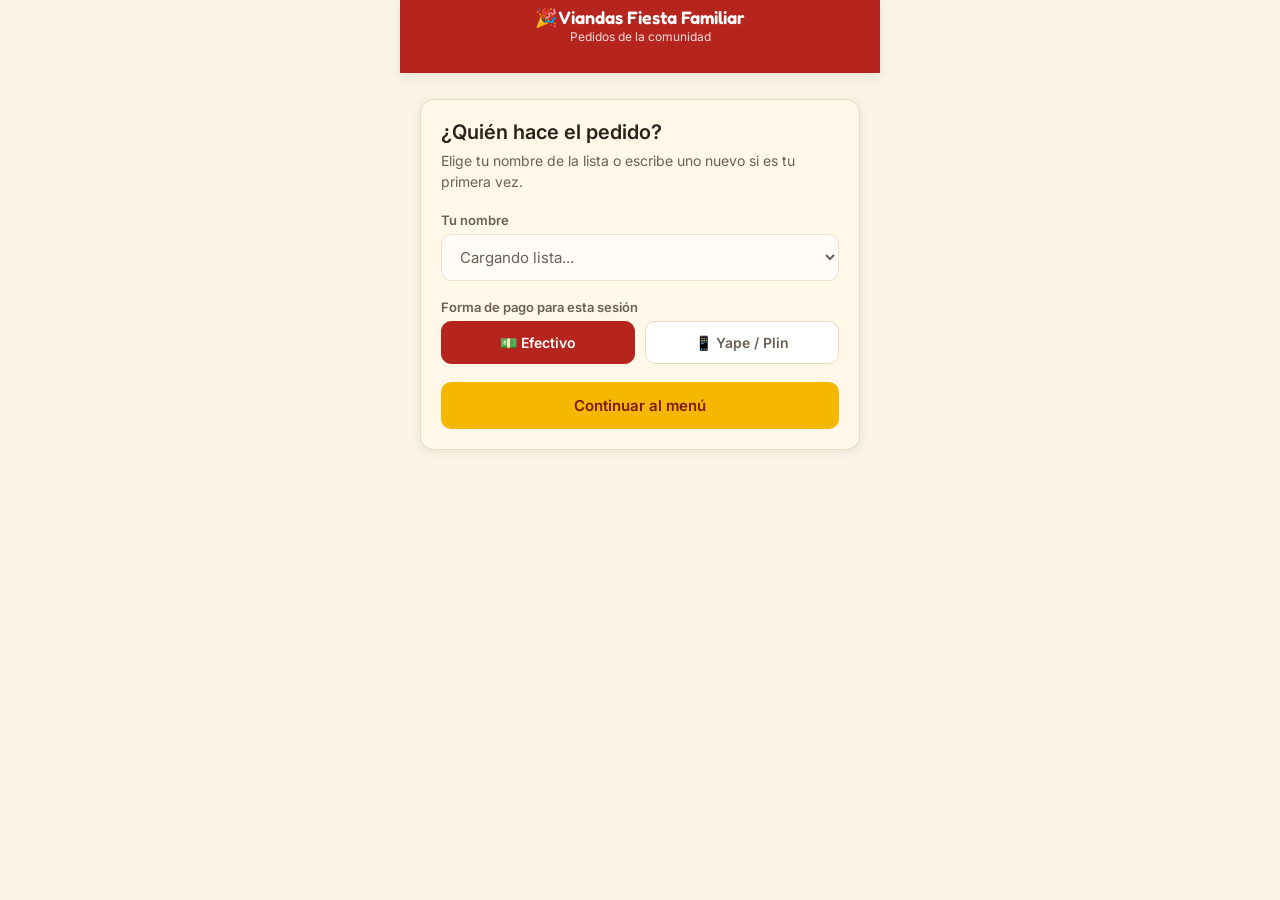
==== index.html @ 32287115 "Initial project import" ====
<!DOCTYPE html>
<html lang="es">
<head>
<meta charset="UTF-8">
<meta name="viewport" content="width=device-width, initial-scale=1.0">
<meta name="theme-color" content="#B5241D">
<meta name="apple-mobile-web-app-capable" content="yes">
<meta name="apple-mobile-web-app-status-bar-style" content="default">
<meta name="apple-mobile-web-app-title" content="Viandas">
<link rel="manifest" href="manifest.webmanifest">
<link rel="apple-touch-icon" href="apple-touch-icon.png">
<title>Bienvenida · Viandas Fiesta Familiar</title>
<link rel="preconnect" href="https://fonts.googleapis.com">
<link href="https://fonts.googleapis.com/css2?family=Fredoka:wght@500;600&family=Inter:wght@400;500;600;700&display=swap" rel="stylesheet">
<link rel="stylesheet" href="styles.css">
</head>
<body>
  <div class="app">
    <div class="header" style="justify-content:center; padding-bottom:30px;">
      <div class="marca" style="text-align:center;">
        🎉 Viandas Fiesta Familiar
        <small>Pedidos de la comunidad</small>
      </div>
    </div>

    <div class="contenido">
      <div class="tarjeta">
        <div class="titulo-seccion">¿Quién hace el pedido?</div>
        <div class="subtitulo">Elige tu nombre de la lista o escribe uno nuevo si es tu primera vez.</div>

        <div id="avisoArea"></div>

        <div class="campo">
          <label for="nombreSelect">Tu nombre</label>
          <select id="nombreSelect">
            <option value="">Cargando lista...</option>
          </select>
        </div>

        <div class="campo" id="campoNuevoNombre" style="display:none;">
          <label for="nombreNuevo">Escribe tu nombre</label>
          <input type="text" id="nombreNuevo" placeholder="Ej: María Torres">
        </div>

        <div class="campo">
          <label>Forma de pago para esta sesión</label>
          <div class="opciones-pago">
            <div class="opcion-pago activa" id="opcionEfectivo" data-valor="efectivo">💵 Efectivo</div>
            <div class="opcion-pago yape" id="opcionYape" data-valor="yape">📱 Yape / Plin</div>
          </div>
        </div>

        <button class="btn btn-primario" id="btnContinuar">Continuar al menú</button>
      </div>
    </div>
  </div>

  <script src="app-common.js"></script>
  <script>
    const OTRO_VALOR = '__otro__';
    const select = document.getElementById('nombreSelect');
    const campoNuevo = document.getElementById('campoNuevoNombre');
    const inputNuevo = document.getElementById('nombreNuevo');
    const avisoArea = document.getElementById('avisoArea');
    const btnContinuar = document.getElementById('btnContinuar');

    let pagoElegido = Sesion.getPago();

    function marcarPago(valor) {
      pagoElegido = valor;
      document.getElementById('opcionEfectivo').classList.toggle('activa', valor === 'efectivo');
      document.getElementById('opcionYape').classList.toggle('activa', valor === 'yape');
    }
    document.getElementById('opcionEfectivo').onclick = () => marcarPago('efectivo');
    document.getElementById('opcionYape').onclick = () => marcarPago('yape');
    marcarPago(pagoElegido);

    function mostrarAviso(texto, tipo) {
      avisoArea.innerHTML = `<div class="aviso aviso-${tipo}">${texto}</div>`;
    }

    function renderUsuarios(datos, nombreGuardado, ultimoNombre) {
      const usuariosBase = (datos.usuarios || [])
        .map(nombre => String(nombre || '').trim())
        .filter(Boolean);

      const usuariosUnicos = [];
      const vistos = new Set();
      usuariosBase.forEach(nombre => {
        const clave = nombre.toLowerCase();
        if (!vistos.has(clave)) {
          vistos.add(clave);
          usuariosUnicos.push(nombre);
        }
      });

      const nombrePrioritario = ultimoNombre && usuariosUnicos.some(n => n.toLowerCase() === ultimoNombre.toLowerCase())
        ? ultimoNombre
        : nombreGuardado && usuariosUnicos.some(n => n.toLowerCase() === nombreGuardado.toLowerCase())
          ? nombreGuardado
          : null;

      const usuariosOrdenados = nombrePrioritario
        ? [nombrePrioritario, ...usuariosUnicos.filter(n => n.toLowerCase() !== nombrePrioritario.toLowerCase())]
        : usuariosUnicos;

      select.innerHTML = '';
      select.disabled = false;
      usuariosOrdenados.forEach(nombre => select.appendChild(new Option(nombre, nombre)));
      select.appendChild(new Option('➕ Soy nuevo / otro nombre', OTRO_VALOR));

      if (nombrePrioritario) {
        select.value = nombrePrioritario;
      } else if (nombreGuardado) {
        select.value = OTRO_VALOR;
        campoNuevo.style.display = 'block';
        inputNuevo.value = nombreGuardado;
      } else if (usuariosOrdenados.length === 0) {
        select.value = OTRO_VALOR;
        campoNuevo.style.display = 'block';
      } else {
        select.value = usuariosOrdenados[0];
      }
    }

    async function cargarNombres() {
      const nombreGuardado = Sesion.getNombre();
      const ultimoNombre = Sesion.getUltimoNombre();

      select.innerHTML = '';
      select.disabled = true;
      select.appendChild(new Option('Cargando lista...', ''));
      campoNuevo.style.display = 'none';

      try {
        const datos = await apiGet('usuarios', {}, 3, null, 0);
        renderUsuarios(datos, nombreGuardado, ultimoNombre);
      } catch (err) {
        select.innerHTML = '';
        select.disabled = false;
        const optOtro = document.createElement('option');
        optOtro.value = OTRO_VALOR;
        optOtro.textContent = '➕ Escribir mi nombre';
        select.appendChild(optOtro);
        select.value = OTRO_VALOR;
        campoNuevo.style.display = 'block';
        mostrarAviso('No se pudo cargar la lista de nombres: ' + err.message + '. Puedes escribir el tuyo igual.', 'error');
      }
    }

    select.addEventListener('change', () => {
      campoNuevo.style.display = select.value === OTRO_VALOR ? 'block' : 'none';
    });

    btnContinuar.addEventListener('click', async () => {
      let nombreFinal = select.value === OTRO_VALOR ? inputNuevo.value.trim() : select.value;

      if (!nombreFinal) {
        mostrarAviso('Escribe o elige un nombre para continuar.', 'error');
        return;
      }

      btnContinuar.disabled = true;
      btnContinuar.textContent = 'Guardando...';

      try {
        if (select.value === OTRO_VALOR) {
          const respuesta = await apiPost('usuario', { modo: 'crear', nombre: nombreFinal });
          if (respuesta && respuesta.ok === false) {
            throw new Error(respuesta.error || 'No se pudo guardar');
          }
        }
        Sesion.setNombre(nombreFinal);
        Sesion.setPago(pagoElegido);
        window.location.href = 'menu.html';
      } catch (err) {
        const mensaje = err && err.message ? err.message : 'Error desconocido';
        mostrarAviso('No se pudo guardar tu nombre: ' + mensaje + '. Intenta nuevamente.', 'error');
        btnContinuar.disabled = false;
        btnContinuar.textContent = 'Continuar al menú';
      }
    });

    cargarNombres();
  </script>
</body>
</html>
---- styles.css ----
/* ===== Viandas Fiesta Familiar — estilos compartidos ===== */

:root {
  --rojo: #B5241D;
  --rojo-oscuro: #7E1913;
  --dorado: #F5B700;
  --dorado-oscuro: #C99400;
  --crema: #FFF7E8;
  --carbon: #2B211C;
  --carbon-suave: #6B5F55;
  --verde: #2F9E44;
  --morado: #6D2E9E;
  --borde: #EAD9BE;
  --sombra: 0 2px 10px rgba(43, 33, 28, 0.08);
}

* { margin: 0; padding: 0; box-sizing: border-box; }

body {
  font-family: 'Inter', -apple-system, sans-serif;
  background-color: #FBF4E6;
  color: var(--carbon);
  min-height: 100vh;
}

h1, h2, h3, .marca {
  font-family: 'Fredoka', sans-serif;
}

.app {
  max-width: 480px;
  margin: 0 auto;
  min-height: 100vh;
  background: #FBF4E6;
  display: flex;
  flex-direction: column;
  position: relative;
}

/* ---------- Header con borde festoneado ---------- */
.header {
  background: var(--rojo);
  color: white;
  padding: 8px 12px;
  position: sticky;
  top: 0;
  z-index: 15;
  display: flex;
  align-items: center;
  justify-content: space-between;
  gap: 8px;
  box-shadow: 0 4px 10px rgba(0,0,0,0.08);
}

.header .marca {
  font-size: 18px;
  font-weight: 600;
  line-height: 1.1;
  flex: 1;
  min-width: 0;
}

.header .marca small {
  display: block;
  font-family: 'Inter', sans-serif;
  font-size: 12px;
  font-weight: 400;
  opacity: 0.85;
  margin-top: 2px;
}

.aviso-stock {
  position: fixed;
  top: 64px;
  left: 50%;
  z-index: 30;
  width: min(calc(100% - 32px), 448px);
  padding: 12px 16px;
  border: 1px solid #E4B94D;
  border-radius: 10px;
  background: #FFF3D6;
  color: #6F5000;
  box-shadow: 0 4px 14px rgba(43, 33, 28, 0.16);
  font-size: 13px;
  line-height: 1.35;
  opacity: 0;
  pointer-events: none;
  transform: translate(-50%, -8px);
  transition: opacity .2s ease, transform .2s ease;
}

.aviso-stock.visible {
  opacity: 1;
  transform: translate(-50%, 0);
}

.menu-toggle {
  background: rgba(255,255,255,0.15);
  border: none;
  color: white;
  width: 38px;
  height: 38px;
  border-radius: 10px;
  font-size: 18px;
  cursor: pointer;
  display: flex;
  align-items: center;
  justify-content: center;
  flex-shrink: 0;
}

.orden-toggle {
  background: rgba(255,255,255,0.15);
  border: none;
  color: white;
  min-width: 38px;
  height: 38px;
  padding: 0 8px;
  border-radius: 10px;
  font-size: 12px;
  font-weight: 700;
  cursor: pointer;
  display: flex;
  align-items: center;
  justify-content: center;
  flex-shrink: 0;
}

.header-usuario {
  display: flex;
  align-items: center;
  gap: 8px;
  background: rgba(255,255,255,0.08);
  border: 1px solid rgba(255,255,255,0.18);
  border-radius: 12px;
  padding: 4px 8px;
  min-width: 0;
  max-width: 58%;
}

.menu-toggle:hover { background: rgba(255,255,255,0.25); }
.orden-toggle:hover { background: rgba(255,255,255,0.25); }

.back-link {
  color: white;
  text-decoration: none;
  font-size: 13px;
  font-weight: 600;
  display: flex;
  align-items: center;
  justify-content: center;
  gap: 7px;
  flex-shrink: 0;
  min-height: 38px;
  padding: 0 12px;
  border: 1px solid rgba(255,255,255,0.35);
  border-radius: 10px;
  background: rgba(255,255,255,0.12);
  transition: background .15s ease, border-color .15s ease, transform .15s ease;
}

.back-link span { font-size: 18px; line-height: 1; }
.back-link:hover { background: rgba(255,255,255,0.24); border-color: rgba(255,255,255,0.65); }
.back-link:active { transform: translateY(1px); }

/* ---------- Contenido ---------- */
.contenido {
  flex: 1;
  padding: 26px 20px 40px;
}

.contenido.sin-scroll-top { padding-top: 20px; }

.btn-actualizar-stock {
  width: auto;
  flex: 0 0 auto;
  padding: 6px 8px;
  border: 1px solid rgba(255,255,255,0.28);
  border-radius: 8px;
  background: rgba(255,255,255,0.08);
  color: white;
  font-size: 12px;
}

.btn-actualizar-stock:hover:not(:disabled) { background: rgba(255,255,255,0.16); }
.btn-actualizar-stock:disabled { opacity: 0.65; cursor: wait; }
.stock-flecha { color: var(--verde); font-size: 17px; font-weight: 700; vertical-align: -1px; }

.barra-inferior .btn-actualizar-stock {
  width: auto;
  min-width: 0;
  display: inline-flex;
  align-items: center;
  justify-content: center;
  white-space: nowrap;
}

.tarjeta {
  background: var(--crema);
  border: 1px solid var(--borde);
  border-radius: 14px;
  padding: 20px;
  box-shadow: var(--sombra);
}

.titulo-seccion {
  font-size: 20px;
  font-weight: 600;
  margin-bottom: 6px;
}

.subtitulo {
  font-size: 14px;
  color: var(--carbon-suave);
  margin-bottom: 20px;
  line-height: 1.5;
}

/* ---------- Formularios ---------- */
label {
  display: block;
  font-size: 13px;
  font-weight: 600;
  color: var(--carbon-suave);
  margin-bottom: 6px;
}

.campo { margin-bottom: 18px; }

select, input[type="text"] {
  width: 100%;
  padding: 12px 14px;
  border: 1.5px solid var(--borde);
  border-radius: 10px;
  font-size: 15px;
  font-family: inherit;
  background: white;
  color: var(--carbon);
}

select:focus, input[type="text"]:focus {
  outline: none;
  border-color: var(--rojo);
}

.opciones-pago {
  display: flex;
  gap: 10px;
}

.opcion-pago {
  flex: 1;
  border: 1.5px solid var(--borde);
  border-radius: 10px;
  padding: 12px 10px;
  text-align: center;
  cursor: pointer;
  background: white;
  font-size: 14px;
  font-weight: 600;
  color: var(--carbon-suave);
  transition: border-color .15s, background .15s, color .15s;
}

.opcion-pago.activa {
  border-color: var(--rojo);
  background: var(--rojo);
  color: white;
}

.opcion-pago.activa.yape {
  border-color: var(--morado);
  background: var(--morado);
}

/* ---------- Botones ---------- */
.btn {
  display: block;
  width: 100%;
  padding: 14px;
  border: none;
  border-radius: 10px;
  font-size: 15px;
  font-weight: 600;
  font-family: inherit;
  cursor: pointer;
  text-align: center;
  text-decoration: none;
}

.btn-primario { background: var(--dorado); color: var(--rojo-oscuro); }
.btn-primario:hover:not(:disabled) { background: var(--dorado-oscuro); }
.btn-primario:disabled { opacity: 0.45; cursor: not-allowed; }

.btn-secundario {
  background: transparent;
  color: var(--rojo);
  border: 1.5px solid var(--rojo);
}
.btn-secundario:hover { background: rgba(181,36,29,0.06); }

.btn-fantasma {
  background: transparent;
  color: var(--carbon-suave);
  font-size: 13px;
  font-weight: 500;
  padding: 8px;
}

.fila-botones { display: flex; gap: 10px; }
.fila-botones .btn { flex: 1; }

/* ---------- Aviso / estado ---------- */
.aviso {
  padding: 12px 14px;
  border-radius: 10px;
  font-size: 13.5px;
  margin-bottom: 16px;
  line-height: 1.5;
}
.aviso-error { background: #FBE7E5; color: var(--rojo-oscuro); }
.aviso-exito { background: #E6F6E9; color: var(--verde); }
.aviso-info { background: #FFF3D6; color: #8A6300; }

/* ---------- Cajón de navegación (drawer) ---------- */
.drawer-overlay {
  position: fixed; inset: 0;
  background: rgba(43,33,28,0.45);
  opacity: 0; pointer-events: none;
  transition: opacity .2s;
  z-index: 20;
}
.drawer-overlay.open { opacity: 1; pointer-events: auto; }

.drawer {
  position: fixed;
  top: 0; left: -280px;
  width: 260px; height: 100%;
  background: white;
  z-index: 21;
  transition: left .25s ease;
  display: flex;
  flex-direction: column;
  box-shadow: 4px 0 16px rgba(0,0,0,0.15);
}
.drawer.open { left: 0; }

.drawer-perfil {
  background: var(--rojo);
  color: white;
  padding: 24px 20px;
  display: flex;
  align-items: center;
  gap: 12px;
}

.drawer-avatar {
  width: 44px; height: 44px;
  border-radius: 50%;
  background: var(--dorado);
  color: var(--rojo-oscuro);
  display: flex; align-items: center; justify-content: center;
  font-weight: 700; font-size: 18px;
  flex-shrink: 0;
}

.drawer-nombre { font-weight: 600; font-size: 15px; }
.drawer-pago {
  margin-top: 3px;
  font-size: 11.5px;
  font-weight: 600;
  opacity: 0.95;
  letter-spacing: 0.2px;
}
.drawer-etiqueta { font-size: 12px; opacity: 0.85; }

.drawer-nav { padding: 10px 0; flex: 1; }

.usuario-menu-avatar {
  width: 30px;
  height: 30px;
  border-radius: 50%;
  background: var(--dorado);
  color: var(--rojo-oscuro);
  display: flex;
  align-items: center;
  justify-content: center;
  font-weight: 700;
  font-size: 14px;
  flex-shrink: 0;
}

.usuario-menu-texto {
  min-width: 0;
  display: flex;
  flex-direction: column;
  gap: 1px;
}

.usuario-menu-nombre {
  font-size: 13px;
  font-weight: 700;
  color: white;
  line-height: 1.2;
  white-space: nowrap;
  overflow: hidden;
  text-overflow: ellipsis;
}

.usuario-menu-pago {
  font-size: 10.5px;
  color: #ffe8b2;
  font-weight: 600;
  white-space: nowrap;
  overflow: hidden;
  text-overflow: ellipsis;
}

.drawer-nav a {
  display: flex;
  align-items: center;
  gap: 12px;
  padding: 13px 20px;
  color: var(--carbon);
  text-decoration: none;
  font-size: 14.5px;
  font-weight: 500;
}
.drawer-nav a:hover { background: #FBF4E6; }
.drawer-nav a.activo { color: var(--rojo); font-weight: 600; }
.drawer-nav a.deshabilitado { color: #C4B9AC; }

.drawer-pie {
  padding: 16px 20px 22px;
  border-top: 1px solid #EEE;
}

/* ---------- Lista de productos (menú) ---------- */
.categoria { margin-bottom: 22px; }

.categoria-titulo {
  font-size: 15.5px;
  font-weight: 600;
  color: var(--carbon);
  margin-bottom: 10px;
  padding-bottom: 6px;
  border-bottom: 2px solid var(--dorado);
}

.item-menu {
  border-radius: 10px;
  padding: 10px 12px;
  margin-bottom: 8px;
  display: flex;
  justify-content: space-between;
  align-items: center;
  border: 1px solid var(--borde);
  background: white;
}

.item-info {
  display: flex;
  flex-direction: column;
  min-width: 0;
  flex: 1;
}

.item-nombre-row {
  display: flex;
  align-items: center;
  gap: 8px;
  flex-wrap: wrap;
}

.item-nombre {
  font-size: 14.5px;
  font-weight: 600;
  color: var(--carbon);
}

.item-stock {
  display: inline-flex;
  align-items: center;
  padding: 4px 8px;
  border-radius: 999px;
  font-size: 10px;
  font-weight: 700;
  letter-spacing: 0.02em;
  border: 1px solid transparent;
}

.item-stock.alto {
  background: #EAF8EE;
  color: #1C7C42;
  border-color: #BFE7CD;
}

.item-stock.medio {
  background: #FFF2D9;
  color: #A76500;
  border-color: #F3D59A;
}

.item-stock.bajo {
  background: #FCE3E1;
  color: #A92A22;
  border-color: #F2B3AE;
}

.item-precio { font-size: 14px; color: var(--rojo); font-weight: 700; margin-top: 2px; }

.controles-cantidad { display: flex; align-items: center; gap: 8px; }

.btn-circular {
  width: 30px; height: 30px;
  border: 1.5px solid var(--rojo);
  border-radius: 50%;
  background: var(--dorado);
  color: var(--rojo-oscuro);
  font-size: 16px;
  cursor: pointer;
  display: flex; align-items: center; justify-content: center;
}
.btn-circular:hover:not(:disabled) { background: var(--rojo); color: white; border-color: var(--rojo); }
.btn-circular:disabled {
  background: #E9E0D3;
  border-color: #D7C9AE;
  color: #8D7F70;
  cursor: not-allowed;
  opacity: 0.8;
}

.cantidad { font-size: 14px; font-weight: 700; min-width: 20px; text-align: center; }

/* ---------- Barra inferior fija (pedido) ---------- */
.barra-inferior {
  background: var(--rojo);
  color: white;
  padding: 14px 18px 18px;
  position: sticky;
  bottom: 0;
  box-shadow: 0 -6px 14px rgba(0,0,0,0.12);
}

.fila-total {
  display: flex;
  justify-content: space-between;
  align-items: center;
  gap: 8px;
  margin-bottom: 10px;
  border-bottom: 1px solid rgba(255,255,255,0.2);
  padding-bottom: 8px;
}

.total-resumen {
  display: flex;
  align-items: center;
  gap: 8px;
  flex: 0 0 auto;
  white-space: nowrap;
}

.total-etiqueta { font-size: 15px; font-weight: 600; white-space: nowrap; }
.total-monto { font-size: 21px; font-weight: 700; color: var(--dorado); white-space: nowrap; }

/* ---------- Tabla de productos (admin) ---------- */
.fila-producto {
  display: grid;
  grid-template-columns: 1fr 90px 90px 34px;
  gap: 8px;
  align-items: center;
  padding: 10px 0;
  border-bottom: 1px solid var(--borde);
}
.fila-producto input, .fila-producto select { padding: 8px; font-size: 13px; }

/* ---------- Gestión de productos ---------- */
.productos-cabecera {
  display: flex;
  align-items: flex-start;
  justify-content: space-between;
  gap: 14px;
  margin-bottom: 18px;
}

.productos-cabecera .titulo-seccion { margin-bottom: 4px; }
.productos-cabecera .subtitulo { margin-bottom: 0; }

.btn-icono-texto {
  width: auto;
  flex: 0 0 auto;
  padding: 10px 13px;
  white-space: nowrap;
}

.productos-herramientas {
  display: flex;
  align-items: center;
  gap: 10px;
  margin-bottom: 14px;
}

.buscador-productos {
  display: flex;
  align-items: center;
  gap: 8px;
  flex: 1;
  margin: 0;
  padding: 0 12px;
  border: 1.5px solid var(--borde);
  border-radius: 10px;
  background: white;
  color: var(--carbon-suave);
}

.buscador-productos span { font-size: 20px; line-height: 1; }
.buscador-productos input {
  min-width: 0;
  border: 0;
  padding: 11px 0;
  background: transparent;
}
.buscador-productos input:focus { outline: none; }
.contador-productos {
  color: var(--carbon-suave);
  font-size: 12px;
  white-space: nowrap;
}

.productos-grid { display: grid; gap: 9px; }

.producto-admin {
  width: 100%;
  display: flex;
  align-items: center;
  gap: 10px;
  padding: 12px;
  border: 1px solid var(--borde);
  border-radius: 11px;
  background: white;
  color: var(--carbon);
  text-align: left;
  cursor: pointer;
  font-family: inherit;
  transition: border-color .15s, box-shadow .15s, transform .15s;
}
.producto-admin:hover {
  border-color: var(--dorado-oscuro);
  box-shadow: var(--sombra);
  transform: translateY(-1px);
}
.producto-admin-icono {
  width: 34px;
  height: 34px;
  display: grid;
  place-items: center;
  flex: 0 0 auto;
  border-radius: 9px;
  background: #FFF3D6;
  font-size: 17px;
}
.producto-admin-info, .producto-admin-datos {
  display: flex;
  flex-direction: column;
  min-width: 0;
}
.producto-admin-info { flex: 1; }
.producto-admin-info strong { overflow: hidden; text-overflow: ellipsis; white-space: nowrap; font-size: 14px; }
.producto-admin-info small, .producto-admin-datos small { margin-top: 3px; color: var(--carbon-suave); font-size: 11px; }
.producto-admin-datos { align-items: flex-end; }
.producto-admin-datos strong { color: var(--rojo); font-size: 13px; white-space: nowrap; }
.producto-admin-stock.stock-bajo { color: var(--rojo); }
.producto-admin-flecha { color: var(--carbon-suave); font-size: 25px; line-height: 1; }

.modal-producto[hidden] { display: none; }
.modal-producto { align-items: center; padding: 18px; }
.modal-producto-caja { width: min(440px, 100%); border-radius: 16px; max-height: 90vh; }
.modal-producto-cabecera { display: flex; align-items: flex-start; justify-content: space-between; gap: 12px; margin-bottom: 16px; }
.modal-producto-cabecera h3 { margin: 2px 0 0; }
.modal-kicker { color: var(--rojo); font-size: 11px; font-weight: 700; text-transform: uppercase; letter-spacing: .06em; }
.modal-cerrar { border: 0; background: transparent; color: var(--carbon-suave); font-size: 28px; line-height: 1; cursor: pointer; padding: 0 2px; }
.producto-form-grid { display: grid; grid-template-columns: minmax(150px, 1.15fr) minmax(130px, 1fr); gap: 14px; }
.producto-form-grid input { min-height: 48px; font-size: 16px; }
.modal-producto-acciones { margin-top: 20px; }

/* ---------- Modal de confirmación ---------- */
.modal-fondo {
  position: fixed; inset: 0;
  background: rgba(43,33,28,0.5);
  display: flex; align-items: flex-end; justify-content: center;
  z-index: 30;
}
.modal-caja {
  background: white;
  width: 100%; max-width: 480px;
  border-radius: 18px 18px 0 0;
  padding: 22px 20px 26px;
  max-height: 80vh;
  overflow-y: auto;
}
.modal-caja h3 { margin-bottom: 14px; }
.resumen-item { display: flex; justify-content: space-between; font-size: 14px; padding: 5px 0; }
.resumen-total { display: flex; justify-content: space-between; font-weight: 700; font-size: 16px; margin-top: 10px; padding-top: 10px; border-top: 1px dashed var(--borde); }

.pedido-loading {
  position: fixed;
  inset: 0;
  z-index: 40;
  background: rgba(29, 22, 18, 0.72);
  display: flex;
  align-items: center;
  justify-content: center;
  padding: 20px;
}

.pedido-loading[hidden] { display: none; }

.pedido-loading-box {
  background: rgba(255,255,255,0.96);
  border-radius: 18px;
  box-shadow: 0 12px 32px rgba(0,0,0,0.18);
  padding: 24px 22px;
  text-align: center;
  width: min(320px, 100%);
}

.spinner {
  width: 42px;
  height: 42px;
  margin: 0 auto 12px;
  border: 4px solid rgba(181,36,29,0.18);
  border-top-color: var(--rojo);
  border-radius: 50%;
  animation: spin 0.9s linear infinite;
}

@keyframes spin {
  to { transform: rotate(360deg); }
}

.pedido-loading-title {
  font-size: 16px;
  font-weight: 700;
  color: var(--rojo-oscuro);
  margin-bottom: 6px;
}

.pedido-loading-subtitle {
  font-size: 13px;
  color: var(--carbon-suave);
  line-height: 1.5;
}

.cargando { text-align: center; padding: 50px 20px; color: var(--carbon-suave); }

@media (prefers-reduced-motion: reduce) {
  .drawer, .drawer-overlay { transition: none; }
}

/* ---------- Resumen de ventas ---------- */
.resumen-pagina {
  padding-top: 16px;
  padding-bottom: 26px;
  background: #FBF4E6;
}

.resumen-pagina .productos-cabecera {
  margin-bottom: 12px;
  padding-bottom: 10px;
  border-bottom: 1px solid var(--borde);
}

.resumen-pagina .productos-cabecera .titulo-seccion {
  color: var(--rojo-oscuro);
  font-size: 23px;
}

.resumen-filtro {
  margin-bottom: 12px;
  padding: 11px 12px;
  border: 1px solid #E4B94D;
  border-radius: 12px;
  background: #FFF3D6;
  box-shadow: var(--sombra);
}

.resumen-filtro label {
  margin-bottom: 6px;
  color: var(--rojo-oscuro);
  font-size: 11px;
  letter-spacing: .05em;
  text-transform: uppercase;
}

.resumen-filtro select {
  min-height: 44px;
  border-color: #D7C29F;
  background: #FFFDF8;
  font-weight: 600;
}

.resumen-filtro select:focus {
  border-color: var(--rojo);
  box-shadow: 0 0 0 3px rgba(181,36,29,.1);
}

.resumen-pagina .resumen-total {
  display: grid;
  grid-template-columns: minmax(0, 1fr) minmax(0, 1fr);
  grid-template-rows: minmax(0, 1fr) minmax(0, 1fr) auto;
  align-items: stretch;
  gap: 8px;
  margin: 0 0 18px;
  min-height: 150px;
  padding: 14px;
  border: 0;
  border-radius: 14px;
  background: var(--rojo);
  box-shadow: 0 8px 18px rgba(126,25,19,.18);
  color: white;
}

.resumen-total > div:first-child {
  display: flex;
  grid-column: 1;
  grid-row: 1 / span 2;
  flex-direction: column;
  justify-content: space-between;
  min-width: 0;
}

.resumen-total-etiqueta {
  margin-bottom: 2px;
  color: rgba(255,255,255,.78);
  font-size: 15px;
  font-weight: 700;
  letter-spacing: .08em;
  text-transform: uppercase;
}

.resumen-total-monto {
  display: flex;
  grid-column: 2;
  grid-row: 1 / span 2;
  align-items: center;
  justify-content: center;
  color: var(--dorado);
  font-size: 32px;
  font-weight: 700;
  line-height: 1;
  white-space: nowrap;
}

.resumen-total-unidades {
  display: flex;
  align-items: center;
  gap: 8px;
  min-width: 0;
  padding-left: 0;
  border-left: 0;
  text-align: left;
}

.resumen-total-unidades strong {
  display: block;
  color: white;
  font-size: 22px;
  line-height: 1.1;
}

.resumen-total-unidades span {
  display: block;
  color: rgba(255,255,255,.76);
  font-size: 11px;
}

.resumen-unidades-texto {
  display: flex !important;
  flex-direction: column;
  gap: 1px;
  line-height: 1.05;
}

.resumen-pagos {
  grid-column: 1 / -1;
  grid-row: 3;
  display: grid;
  grid-template-columns: repeat(2, minmax(0, 1fr));
  gap: 6px;
  min-width: 0;
}

.resumen-pago {
  min-width: 0;
  padding: 6px 8px;
  border: 1px solid rgba(255,255,255,.28);
  border-radius: 8px;
  background: rgba(255,255,255,.1);
}

.resumen-pago span,
.resumen-pago small,
.resumen-pago strong {
  display: block;
}

.resumen-pago span {
  color: rgba(255,255,255,.78);
  font-size: 10px;
  font-weight: 700;
}

.resumen-pago strong {
  margin-top: 2px;
  color: white;
  font-size: 14px;
}

.resumen-pago small {
  margin-top: 2px;
  color: rgba(255,255,255,.68);
  font-size: 10px;
}

.resumen-pago-efectivo { border-color: rgba(245,183,0,.65); }
.resumen-pago-yape { border-color: rgba(191,231,205,.65); }

.resumen-lista-cabecera {
  display: flex;
  align-items: baseline;
  justify-content: space-between;
  gap: 10px;
  margin-bottom: 10px;
}

.resumen-lista-cabecera .titulo-seccion {
  margin-bottom: 0;
  font-size: 18px;
}

.resumen-lista-cabecera .contador-productos {
  padding: 4px 8px;
  border: 1px solid #BFE7CD;
  border-radius: 999px;
  background: #EAF8EE;
  color: #1C7C42;
  font-weight: 700;
}

.resumen-lista {
  display: grid;
  gap: 4px;
}

.resumen-producto {
  padding: 0;
  overflow: hidden;
  border: 1px solid var(--borde);
  border-radius: 12px;
  background: #FFFDF8;
  box-shadow: 0 2px 8px rgba(43,33,28,.05);
}

.resumen-producto:nth-child(3n + 1) { border-left: 4px solid var(--dorado); }
.resumen-producto:nth-child(3n + 2) { border-left: 4px solid var(--verde); }
.resumen-producto:nth-child(3n + 3) { border-left: 4px solid var(--rojo); }

.resumen-producto-cabecera {
  display: flex;
  align-items: center;
  justify-content: space-between;
  gap: 12px;
  padding: 7px 12px 6px;
  border-bottom: 1px solid var(--borde);
  background: #FFF3D6;
}

.resumen-producto:nth-child(3n + 2) .resumen-producto-cabecera { background: #EAF8EE; }
.resumen-producto:nth-child(3n + 3) .resumen-producto-cabecera { background: #FCEDEB; }

.resumen-producto-cabecera h3 {
  margin-bottom: 4px;
  color: var(--carbon);
  font-size: 16px;
}

.resumen-producto-cabecera span {
  color: var(--carbon-suave);
  font-size: 11px;
}

.resumen-producto-cabecera span { color: #5F665B; }

.resumen-producto-cabecera > strong {
  color: var(--rojo);
  font-size: 14px;
  white-space: nowrap;
}

.resumen-precios {
  display: grid;
  gap: 0;
  padding: 4px 7px 5px;
}

.resumen-precio {
  display: grid;
  grid-template-columns: 1fr auto auto;
  align-items: center;
  gap: 7px;
  padding: 3px 4px;
  color: var(--carbon-suave);
  font-size: 12px;
}

.resumen-precio:nth-child(even) {
  border-radius: 7px;
  background: #F8EFD8;
}

.resumen-precio > span:first-child {
  color: var(--carbon);
  font-weight: 700;
}

.resumen-precio strong {
  color: var(--carbon);
  font-size: 12px;
  white-space: nowrap;
}

@media (max-width: 420px) {
  .resumen-pagina .resumen-total {
    grid-template-columns: 1fr;
    grid-template-rows: auto auto auto;
    align-items: flex-start;
  }

  .resumen-total-info,
  .resumen-total-monto,
  .resumen-pagos {
    grid-column: 1;
  }

  .resumen-total-info { grid-row: 1; min-height: 74px; }
  .resumen-total-monto { grid-row: 2; min-height: 60px; }
  .resumen-pagos { grid-row: 3; }

  .resumen-total-unidades {
    width: 100%;
    padding: 0;
    text-align: left;
  }

  .resumen-pagos { width: 100%; }
}

/* ---------- Cambios, devoluciones e historial ---------- */
.ajustes-pagina,
.historial-pagina { padding-bottom: 32px; }

.ajuste-seccion { margin-bottom: 10px; padding: 14px; }

.ajuste-seccion-cabecera {
  display: flex;
  align-items: center;
  justify-content: space-between;
  gap: 10px;
  margin-bottom: 10px;
}

.ajuste-seccion-cabecera h2 { margin-bottom: 2px; font-size: 16px; }
.ajuste-seccion-cabecera span { color: var(--carbon-suave); font-size: 11px; }

.btn-ajuste-agregar {
  width: auto;
  flex: 0 0 auto;
  padding: 8px 10px;
  font-size: 12px;
  white-space: nowrap;
}

.ajuste-lista { display: grid; gap: 7px; }

.ajuste-fila {
  display: grid;
  grid-template-columns: minmax(130px, 1fr) 62px 82px auto 26px;
  align-items: center;
  gap: 6px;
}

.ajuste-fila[data-tipo="nuevo"] { grid-template-columns: minmax(130px, 1fr) 62px 82px 26px; }

.ajuste-fila select,
.ajuste-fila input {
  width: 100%;
  min-width: 0;
  padding: 8px 7px;
  border: 1.5px solid var(--borde);
  border-radius: 8px;
  background: white;
  color: var(--carbon);
  font: inherit;
  font-size: 12px;
}

.ajuste-fila select:focus,
.ajuste-fila input:focus { outline: none; border-color: var(--rojo); }

.ajuste-stock-check {
  display: flex;
  align-items: center;
  gap: 3px;
  margin: 0;
  color: var(--carbon-suave);
  font-size: 10px;
  white-space: nowrap;
}

.ajuste-stock-check input { width: auto; }

.ajuste-quitar {
  width: 26px;
  height: 26px;
  border: 0;
  border-radius: 50%;
  background: #FBE7E5;
  color: var(--rojo);
  cursor: pointer;
  font-size: 18px;
  line-height: 1;
}

.ajuste-cierre { background: #FFF3D6; border-color: #E4B94D; }

.ajuste-cierre-fila,
.ajuste-cierre-total {
  display: flex;
  align-items: center;
  justify-content: space-between;
  gap: 12px;
  padding: 4px 0;
  color: var(--carbon-suave);
  font-size: 13px;
}

.ajuste-cierre-fila strong { color: var(--carbon); }

.ajuste-cierre-total {
  margin: 6px 0 12px;
  padding-top: 10px;
  border-top: 1px dashed var(--dorado-oscuro);
  color: var(--rojo-oscuro);
  font-weight: 700;
}

.ajuste-cierre-total strong { color: var(--rojo); font-size: 18px; }

.ajuste-form-grid { display: grid; grid-template-columns: 1fr 1fr; gap: 10px; }
.ajuste-form-grid .campo { margin-bottom: 12px; }
.ajuste-form-grid select { min-height: 42px; }

.historial-lista { display: grid; gap: 8px; }

.historial-operacion { padding: 0; overflow: hidden; }

.historial-operacion-cabecera {
  display: flex;
  align-items: center;
  justify-content: space-between;
  gap: 12px;
  padding: 11px 13px;
  background: #FFF3D6;
  border-bottom: 1px solid var(--borde);
}

.historial-operacion-cabecera strong,
.historial-operacion-cabecera span { display: block; }
.historial-operacion-cabecera strong { color: var(--rojo-oscuro); font-size: 13px; }
.historial-operacion-cabecera span { margin-top: 3px; color: var(--carbon-suave); font-size: 11px; }
.historial-total { color: var(--rojo); font-size: 15px; white-space: nowrap; }
.historial-total-negativo { color: var(--verde); }
.historial-items { padding: 7px 13px 9px; }

.historial-item {
  display: flex;
  justify-content: space-between;
  gap: 10px;
  padding: 3px 0;
  color: var(--carbon-suave);
  font-size: 12px;
}

.historial-item span:last-child { color: var(--carbon); font-weight: 600; white-space: nowrap; }

@media (max-width: 420px) {
  .ajuste-fila,
  .ajuste-fila[data-tipo="nuevo"] {
    grid-template-columns: minmax(120px, 1fr) 54px 74px 26px;
  }

  .ajuste-fila[data-tipo="devuelto"] .ajuste-stock-check {
    grid-column: 1 / -1;
    grid-row: 2;
  }

  .ajuste-fila[data-tipo="devuelto"] .ajuste-quitar { grid-column: 4; grid-row: 1; }
  .ajuste-form-grid { grid-template-columns: 1fr; gap: 0; }
}
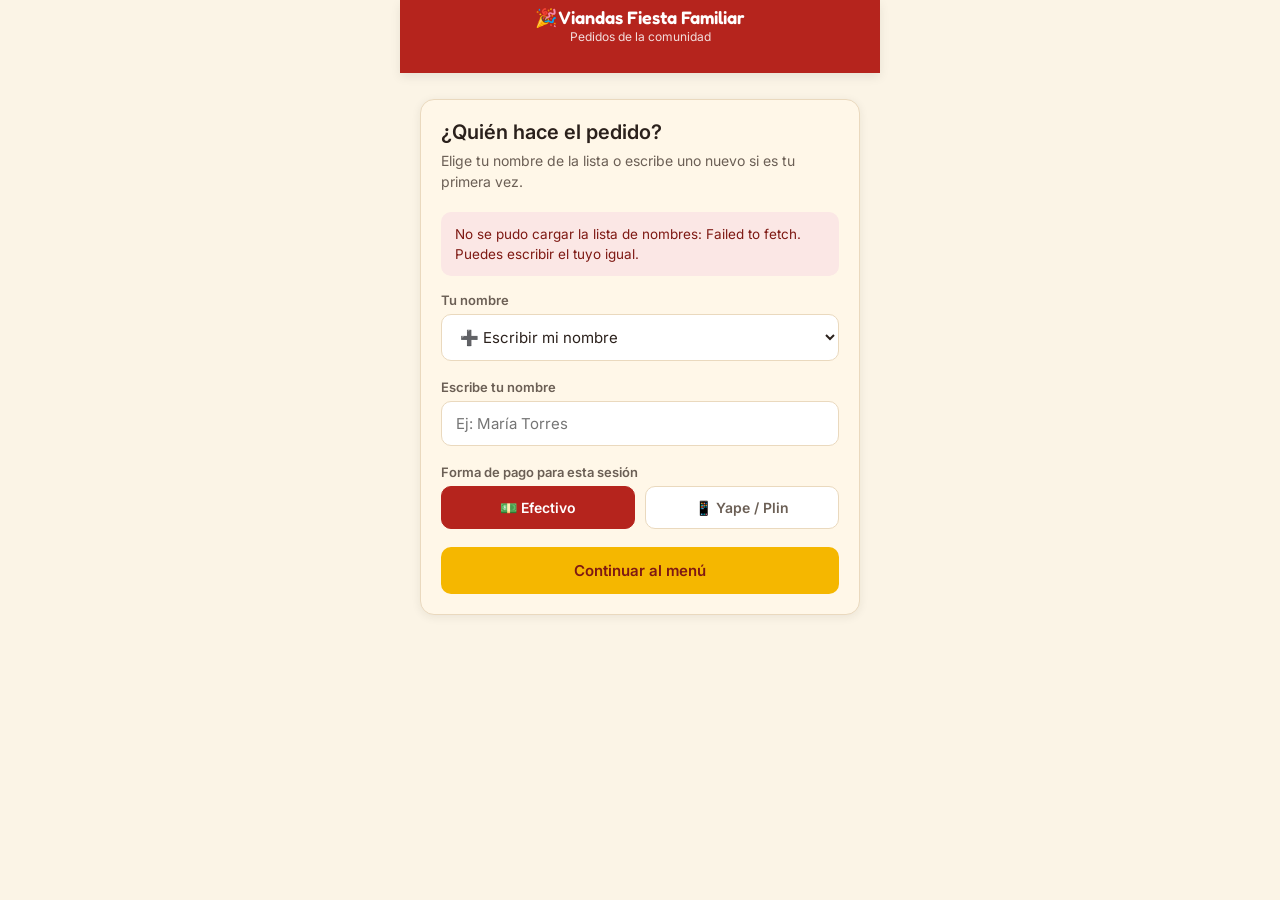
==== commit 9a027f8b: "Sync local app without service worker" ====
--- a/index.html
+++ b/index.html
@@ -3,12 +3,6 @@
 <head>
 <meta charset="UTF-8">
 <meta name="viewport" content="width=device-width, initial-scale=1.0">
-<meta name="theme-color" content="#B5241D">
-<meta name="apple-mobile-web-app-capable" content="yes">
-<meta name="apple-mobile-web-app-status-bar-style" content="default">
-<meta name="apple-mobile-web-app-title" content="Viandas">
-<link rel="manifest" href="manifest.webmanifest">
-<link rel="apple-touch-icon" href="apple-touch-icon.png">
 <title>Bienvenida · Viandas Fiesta Familiar</title>
 <link rel="preconnect" href="https://fonts.googleapis.com">
 <link href="https://fonts.googleapis.com/css2?family=Fredoka:wght@500;600&family=Inter:wght@400;500;600;700&display=swap" rel="stylesheet">
@@ -133,7 +127,7 @@
       campoNuevo.style.display = 'none';
 
       try {
-        const datos = await apiGet('usuarios', {}, 3, null, 0);
+        const datos = await apiGet('usuarios', {}, 0, null, 0);
         renderUsuarios(datos, nombreGuardado, ultimoNombre);
       } catch (err) {
         select.innerHTML = '';
